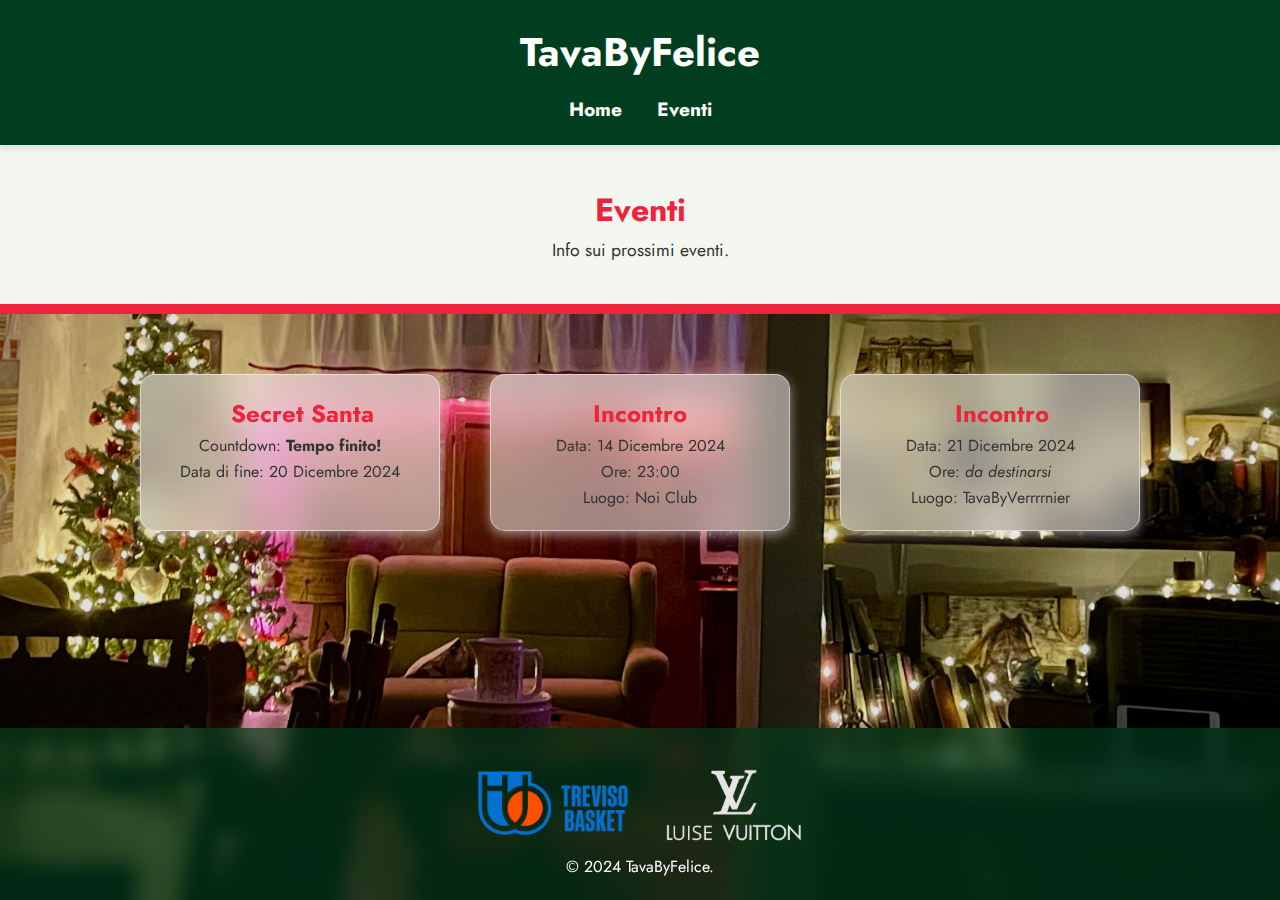
==== eventi.html @ 039716ab "EventUpdateNoiClub" ====
<!DOCTYPE html>
<html lang="it">
<head>
    <meta charset="UTF-8">
    <meta name="viewport" content="width=device-width, initial-scale=1.0">
    <link href="https://fonts.googleapis.com/css2?family=Jost:wght@400;700&display=swap" rel="stylesheet"> 
    <link rel="stylesheet" href="styles-eventi.css"> 
    <title>TavaByFelice</title>
</head>
<body>
    <header>
        <h1>TavaByFelice</h1>
        <nav>
            <ul>
                <li><a href="index.html">Home</a></li>
                <li><a href="eventi.html" id="eventi-link">Eventi</a></li>
                
            </ul>
        </nav>
    </header>
    <main>
        <section class="intro">
            <h2>Eventi</h2>
            <p>Info sui prossimi eventi.</p>
        </section>
        
        <section class="content">
            <div class="card" style="width: 300px; margin: 20px;"> 
                <h3>
                    <span class="indicatore"></span>
                    Secret Santa
                </h3>
                <p>Countdown: <span id="countdown"></span></p>
                <p>Data di fine: 20 Dicembre 2024</p>
            </div>



            <div class="card" style="width: 300px; margin: 20px;"> 
                <h3>
                    Incontro
                </h3>
                <p>Data: 14 Dicembre 2024</p>
                <p>Ore: 23:00</p>
                <p>Luogo: Noi Club</p>
            </div>

            <div class="card" style="width: 300px; margin: 20px;"> 
                <h3>
                    <span class="indicatore"></span>
                    Incontro
                </h3>
                <p>Data: 21 Dicembre 2024</p>
                <p>Ore: <em>da destinarsi</em></p>
                <p>Luogo: TavaByVerrrrnier</p>
            </div>



            <!-- Aggiungere altre card qui -->



    </main>
    <footer>

        <img src="Pics/treviso_basket.png" alt="TrevisoBasketLogo" style="max-width: 150px; height: auto; padding-bottom: 12px;">
        <img src="Pics/LuiseVuitton.png" alt="LuiseVuittonLogo" style="max-width: 170px; height: auto; padding-bottom: 0px; padding-left: 30px; filter:invert(90%);">
        
        <p>&copy; 2024 TavaByFelice.</p>
        
    </footer>
    <script src="countdown.js"></script>
    <script src="snowflakes.js"></script>
</body>
</html>
---- styles-eventi.css ----
/* Reset di base */
* {
    margin: 0;
    padding: 0;
    box-sizing: border-box;
}

/* Impostazioni generali */
body {
    font-family: 'Jost', sans-serif;
    background-color: #f0f8ff;
    color: #333;
    line-height: 1.6;
    background-image: url('Pics/image3.jpg');
    background-size: cover; /* Copre tutta l'area */
    background-position: center 21%; 
    background-repeat: no-repeat; 
}
html, body {
    height: 100%; 
    margin: 0; /
}


header {
    background-color: #003e1f;
    padding: 20px 0;
    text-align: center;
    box-shadow: 0 4px 6px rgba(0, 0, 0, 0.1);
}

header h1 {
    font-size: 2.5rem;
    color: white;
}

header nav ul {
    list-style: none;
    margin-top: 10px;
}

header nav ul li {
    display: inline;
    margin: 0 15px;
}

header nav ul li a {
    text-decoration: none;
    color: white;
    font-weight: 700;
    font-size: 1.2rem;
}

header nav ul li a:hover {
    color: #ef233c;
}

/* Sezione Intro */
.intro {
    background-color: #f3f7f0;
    padding: 40px 20px;
    text-align: center;
    border-bottom: 10px solid #ef233c;
}

.intro h2 {
    font-size: 2rem;
    color: #ef233c;
}

.intro p {
    font-size: 1.1rem;
    color: #333;
}

/* Contenuto principale */
.content {
    display: flex;
    justify-content: center;
    padding: 40px 20px;
    gap: 10px;
}

.card {
    background: rgba(255, 255, 255, 0.507); 
    backdrop-filter: blur(20px); 
    border-radius: 15px; /* Bordi tondi */
    padding: 20px;
    width: 250px;
    box-shadow: 0 4px 12px rgba(255, 255, 255, 0.507);
    text-align: center;
    transition: transform 0.3s ease;
    border: 1px solid rgba(255, 255, 255, 0.5); 
}

.card a {
    text-decoration: none; /* Rimuove la sottolineatura che deriva dal link*/
    color: inherit; /* Mantiene il colore del testo della card */
}

.card:hover {
    transform: scale(1.05);
    background: rgba(255, 255, 255, 0.774);
    cursor: pointer;
}

.card h3 {
    font-size: 1.5rem;
    color: #ef233c;
}

.card p {
    font-size: 1rem;
    color: #333;
}

body {

    display: flex;
    flex-direction: column;
    min-height: 100vh; 
    font-family: 'Jost', sans-serif;
    background-color:  #003e1f;
    color: #333;
    line-height: 1.6;
    background-image: url('Pics/image3.jpg'); 
    background-size: cover; 
    background-position: center 20%; 
    background-repeat: no-repeat; 

}


/* Footer */
footer {
    background: rgba(0, 62, 31, 0.623); /* Mantieni il background originale */
    backdrop-filter: blur(10px); /* Mantieni il blur originale */
    text-align: center; /* Mantieni l'allineamento al centro */
    padding: 20px; /* Mantieni il padding originale */
    color: white; /* Mantieni il colore del testo originale */
    font-size: 1rem; /* Mantieni la dimensione del font originale */
    position: fixed; /* Fissa il footer in basso */
    bottom: 0; /* Posiziona il footer in fondo alla pagina */
    left: 0; /* Allinea il footer a sinistra */
    right: 0; /* Allinea il footer a destra */
    box-shadow: 0 4px 6px rgba(0, 0, 0, 0.1); /* Mantieni l'ombra originale */
    z-index: 1000; /* Assicurati che il footer sia sopra gli altri contenuti */
}





#countdown-container {
    position: absolute;
    top: 20px;
    right: 20px;
    background-color: #ef233c;
    color: white;
    border-radius: 5px;
    box-shadow: 0 4px 6px rgba(0, 0, 0, 0.1);
    width: 250px;
    height: auto;
    padding: 10px;
    display: flex;
    flex-direction: column;
    align-items: center;
}


@media (max-width: 768px) {
    main {
        flex: 1;
        min-height: 140vh;
    }
    
    
    #countdown-container {
        position: relative; 
        top: auto;
        right: auto;
        margin: 20px auto;
        width: 90%;
        border-radius: 20px;
    }


    .intro {
        padding: 10px;
    }

    .content {
        flex-direction: column; /* Cambia la direzione in colonna per schermi piccoli */
        align-items: center; /* Centra le card */
    }

    .card {
        width: 90%; /* Imposta una larghezza del 90% per le card */
        margin: 10px 0; /* Aggiungi margine verticale tra le card */
    }

    body {
        background-image: url('Pics/image4.png'); /* Immagine verticale per dispositivi mobili */
        background-size: cover; /* Copri l'intera area */
        background-position: center -60%; /* Centra l'immagine */
        background-repeat: no-repeat; /* Non ripetere l'immagine */
    }

    footer {
        background: rgba(0, 62, 31, 0.623); /* Mantieni il background originale */
        backdrop-filter: blur(10px); /* Mantieni il blur originale */
        text-align: center; /* Mantieni l'allineamento al centro */
        padding: 20px; /* Mantieni il padding originale */
        color: white; /* Mantieni il colore del testo originale */
        font-size: 1rem; /* Mantieni la dimensione del font originale */
        position: fixed; /* Fissa il footer in basso */
        bottom: 0; /* Posiziona il footer in fondo alla pagina */
        left: 0; /* Allinea il footer a sinistra */
        right: 0; /* Allinea il footer a destra */
        box-shadow: 0 4px 6px rgba(0, 0, 0, 0.1); /* Mantieni l'ombra originale */
        z-index: 1000; /* Assicurati che il footer sia sopra gli altri contenuti */
    }
    

}

.countdown-text {
    font-size: 0.8rem; 
    margin-bottom: 5px; 
}

#countdown {
    font-size: 1rem; 
    font-weight: bold;
}

header {
    position: relative;
}

.indicatore {
    display: inline-block; /* Permette di posizionarlo accanto al testo */
    width: 12px; /* Larghezza del bollino */
    height: 12px; /* Altezza del bollino */
    border-radius: 50%; /* Rende il bollino rotondo */
    background-color: red; /* Colore iniziale del bollino */
    margin-right: 5px; /* Spazio ridotto tra il bollino e il testo */
    opacity: 0; /* Inizialmente invisibile */
    animation: blink 2s infinite; /* Applica l'animazione */
}

@keyframes blink {
    0%, 100% {
        opacity: 0; /* Inizia e finisce invisibile */
    }
    50% {
        opacity: 1; /* Diventa visibile a metà animazione */
    }
}


.snowflake {
    position: absolute;
    top: -10%; /* Inizia sopra la pagina */
    font-size: 24px; /* Dimensione del fiocco di neve */
    animation-name: fall;
    animation-timing-function: linear;
    animation-iteration-count: 1;
    color: white;
}

@keyframes fall {
    0% {
        transform: translateY(0);
        opacity: 1; /* Opacità iniziale */
    }
    100% {
        transform: translateY(30vh); /* Caduta fino in fondo alla parte verde */
        opacity: 0; /* Opacità finale */
    }
    
}
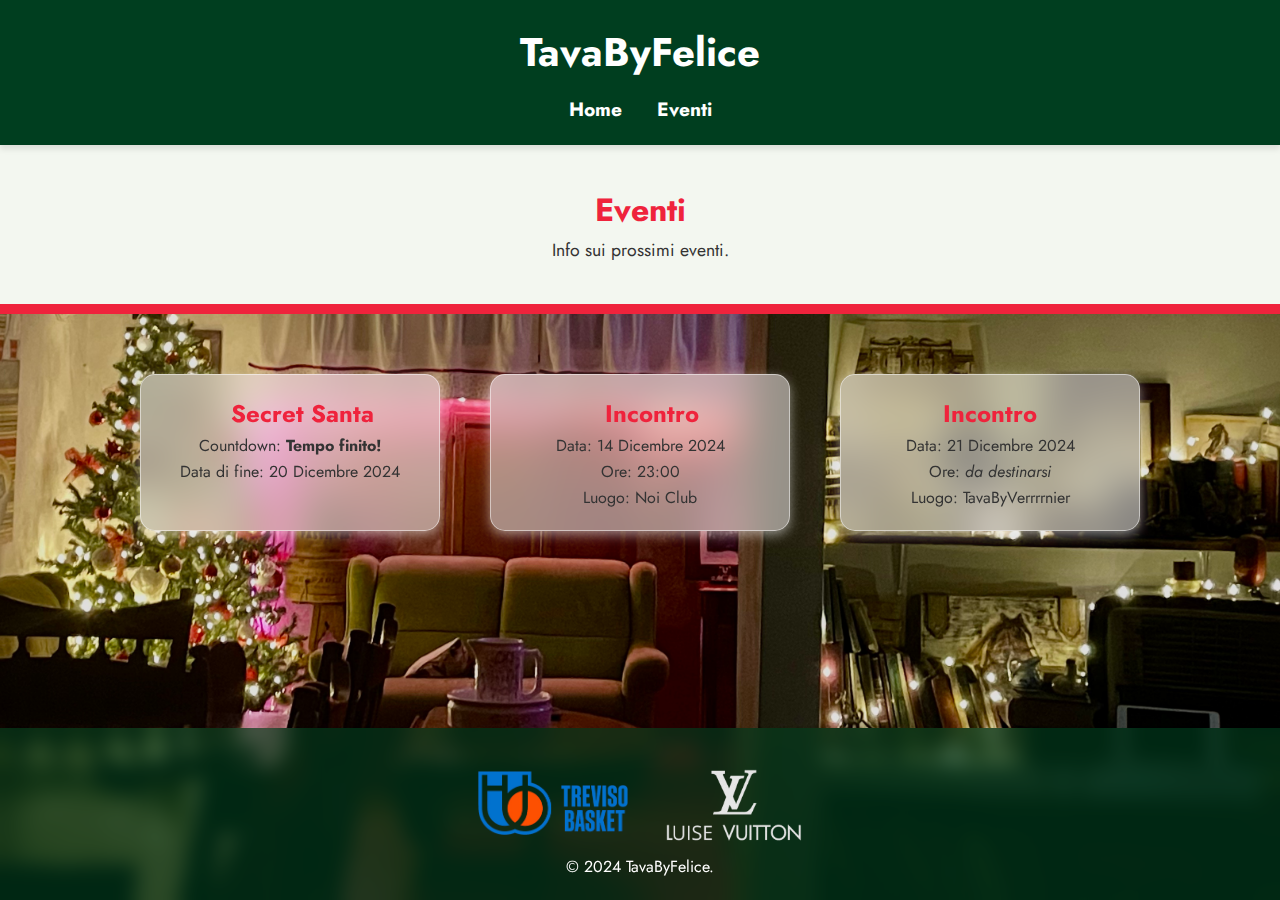
==== commit 2e338787: "IndicatoreFix" ====
--- a/eventi.html
+++ b/eventi.html
@@ -38,6 +38,7 @@
 
             <div class="card" style="width: 300px; margin: 20px;"> 
                 <h3>
+                    <span class="indicatore"></span>
                     Incontro
                 </h3>
                 <p>Data: 14 Dicembre 2024</p>
@@ -47,7 +48,7 @@
 
             <div class="card" style="width: 300px; margin: 20px;"> 
                 <h3>
-                    <span class="indicatore"></span>
+
                     Incontro
                 </h3>
                 <p>Data: 21 Dicembre 2024</p>
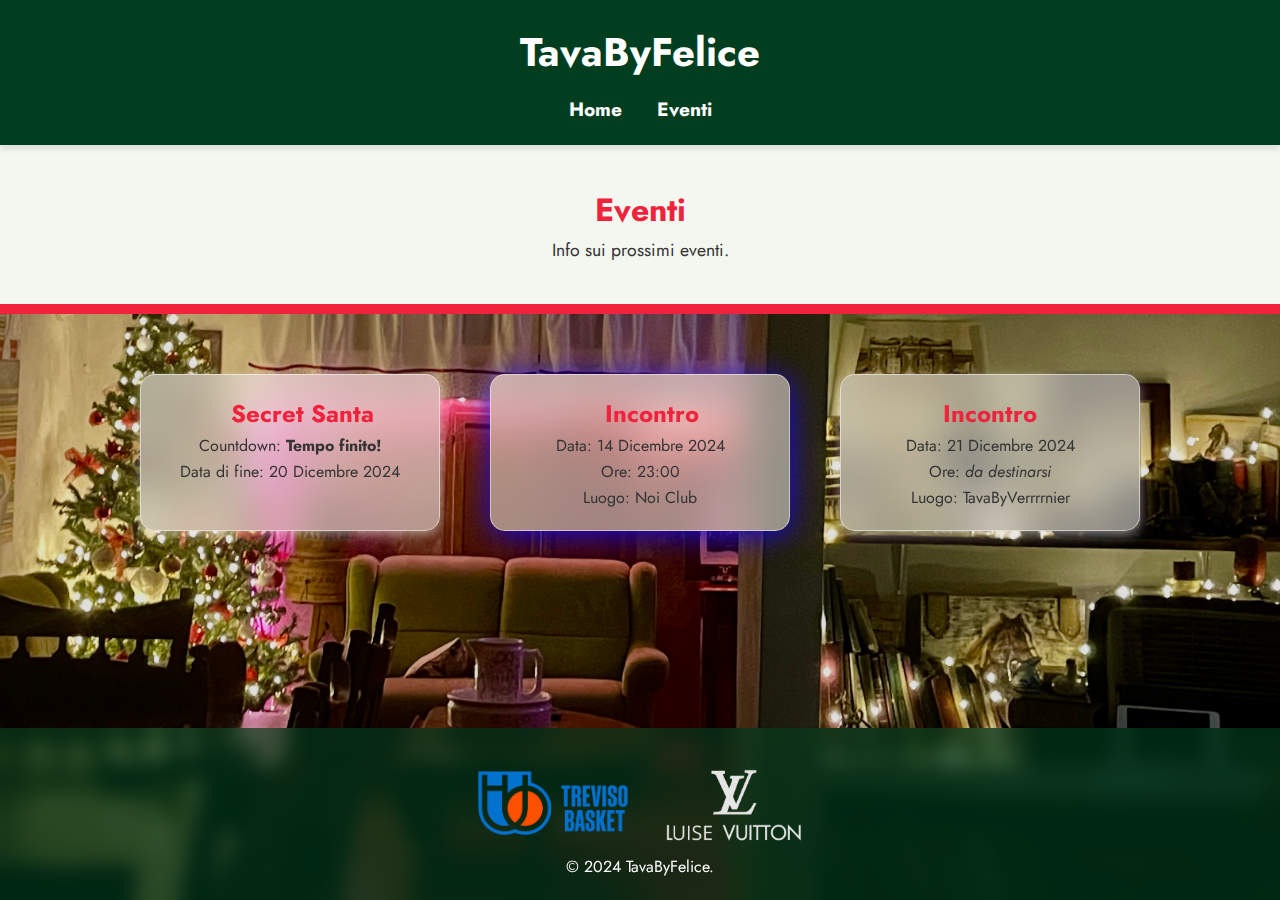
==== commit bc119c5e: "CardEvidenziata" ====
--- a/eventi.html
+++ b/eventi.html
@@ -36,14 +36,16 @@
 
 
 
-            <div class="card" style="width: 300px; margin: 20px;"> 
-                <h3>
-                    <span class="indicatore"></span>
-                    Incontro
-                </h3>
-                <p>Data: 14 Dicembre 2024</p>
-                <p>Ore: 23:00</p>
-                <p>Luogo: Noi Club</p>
+            <div class="card" style="width: 300px; margin: 20px; box-shadow: 0 4px 30px rgb(24, 9, 226);"> 
+                <a href="https://noiclub.net/" target="_blank"> 
+                    <h3>
+                        <span class="indicatore"></span>
+                        Incontro
+                    </h3>
+                    <p>Data: 14 Dicembre 2024</p>
+                    <p>Ore: 23:00</p>
+                    <p>Luogo: Noi Club</p>
+                </a>
             </div>
 
             <div class="card" style="width: 300px; margin: 20px;"> 
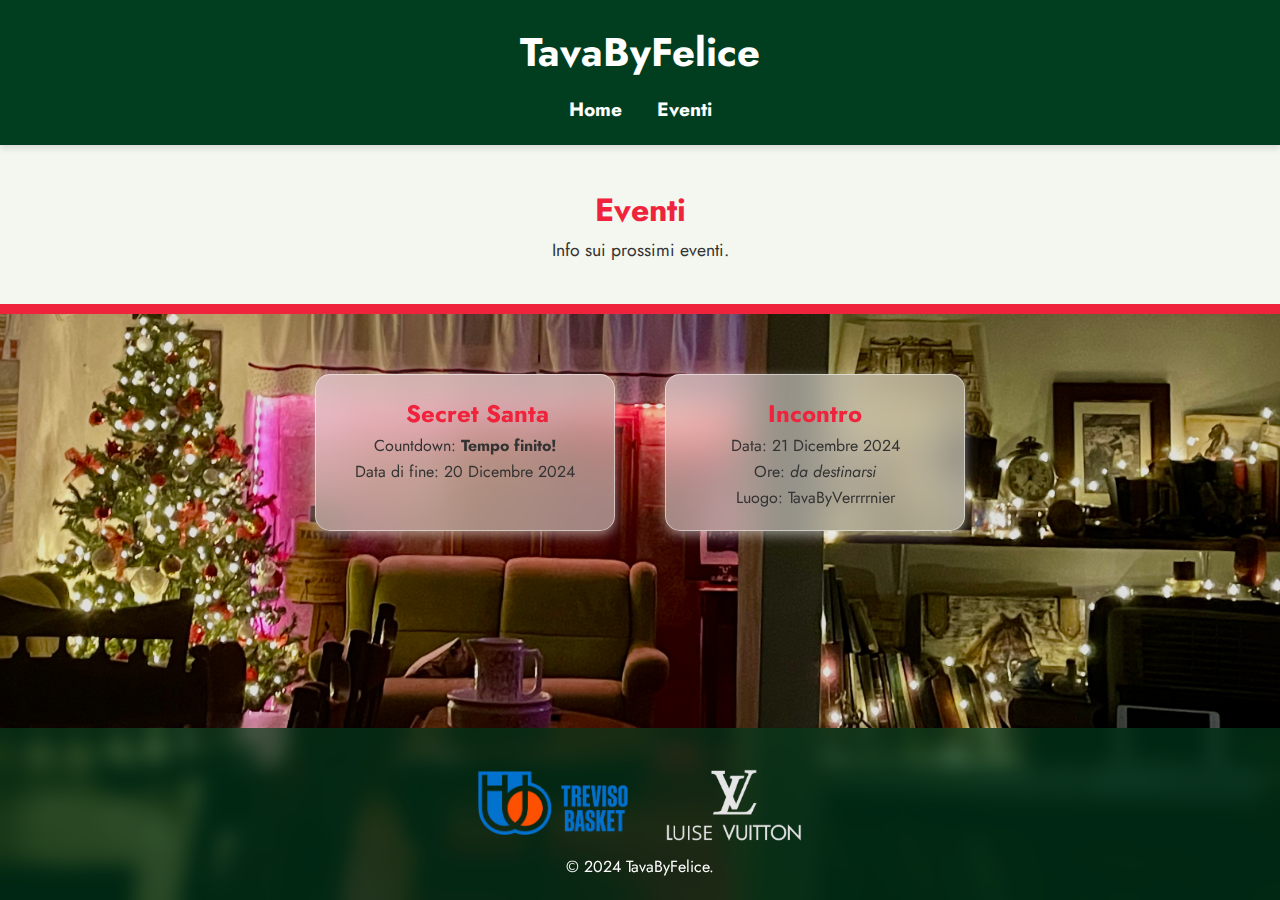
==== commit f43e8812: "RimozioneEvento" ====
--- a/eventi.html
+++ b/eventi.html
@@ -34,20 +34,6 @@
                 <p>Data di fine: 20 Dicembre 2024</p>
             </div>
 
-
-
-            <div class="card" style="width: 300px; margin: 20px; box-shadow: 0 4px 30px rgb(24, 9, 226);"> 
-                <a href="https://noiclub.net/" target="_blank"> 
-                    <h3>
-                        <span class="indicatore"></span>
-                        Incontro
-                    </h3>
-                    <p>Data: 14 Dicembre 2024</p>
-                    <p>Ore: 23:00</p>
-                    <p>Luogo: Noi Club</p>
-                </a>
-            </div>
-
             <div class="card" style="width: 300px; margin: 20px;"> 
                 <h3>
 
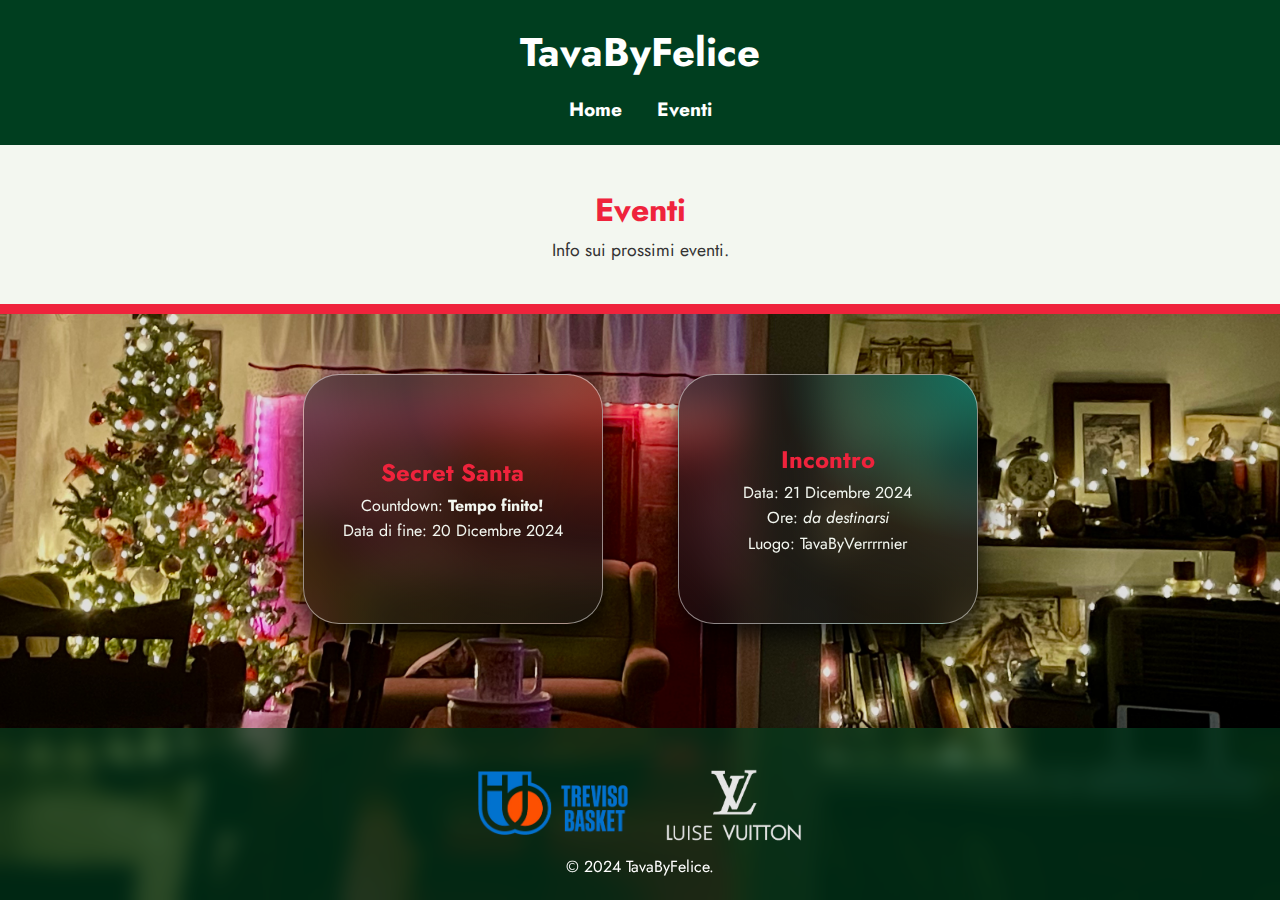
==== commit 4fd209e9: "Version 3.0" ====
--- a/eventi.html
+++ b/eventi.html
@@ -4,7 +4,7 @@
     <meta charset="UTF-8">
     <meta name="viewport" content="width=device-width, initial-scale=1.0">
     <link href="https://fonts.googleapis.com/css2?family=Jost:wght@400;700&display=swap" rel="stylesheet"> 
-    <link rel="stylesheet" href="styles-eventi.css"> 
+    <link rel="stylesheet" href="styles-prova.css"> 
     <title>TavaByFelice</title>
 </head>
 <body>
@@ -25,7 +25,7 @@
         </section>
         
         <section class="content">
-            <div class="card" style="width: 300px; margin: 20px;"> 
+            <div class="card red" style="width: 300px; margin: 20px;"> 
                 <h3>
                     <span class="indicatore"></span>
                     Secret Santa
@@ -34,7 +34,7 @@
                 <p>Data di fine: 20 Dicembre 2024</p>
             </div>
 
-            <div class="card" style="width: 300px; margin: 20px;"> 
+            <div class="card green" style="width: 300px; margin: 20px;"> 
                 <h3>
 
                     Incontro
--- a/styles-prova.css
+++ b/styles-prova.css
@@ -0,0 +1,280 @@
+/* Reset di base */
+* {
+    margin: 0;
+    padding: 0;
+    box-sizing: border-box;
+  }
+  
+  /* Impostazioni generali */
+  body {
+    display: flex;
+    flex-direction: column;
+    min-height: 100vh;
+    font-family: 'Jost', sans-serif;
+    background-color: #f0f8ff;
+    color: #333;
+    line-height: 1.6;
+    background-image: url('Pics/image3.jpg');
+    background-size: cover;
+    background-position: center 20%;
+    background-repeat: no-repeat;
+  }
+  
+  /* Header */
+  header {
+    background-color: #003e1f;
+    padding: 20px 0;
+    text-align: center;
+    box-shadow: 0 4px 6px rgba(0, 0, 0, 0.1);
+    position: relative;
+  }
+  
+  header h1 {
+    font-size: 2.5rem;
+    color: white;
+  }
+  
+  header nav ul {
+    list-style: none;
+    margin-top: 10px;
+  }
+  
+  header nav ul li {
+    display: inline;
+    margin: 0 15px;
+  }
+  
+  header nav ul li a {
+    text-decoration: none;
+    color: white;
+    font-weight: 700;
+    font-size: 1.2rem;
+  }
+  
+  header nav ul li a:hover {
+    color: #ef233c;
+  }
+  
+  /* Sezione Intro */
+  .intro {
+    background-color: #f3f7f0;
+    backdrop-filter: blur(10px);
+    padding: 40px 20px;
+    text-align: center;
+    border-bottom: 10px solid #ef233c;
+  }
+  
+  .intro h2 {
+    font-size: 2rem;
+    color: #ef233c;
+  }
+  
+  .intro p {
+    font-size: 1.1rem;
+    color: #333;
+  }
+  
+  /* Contenuto principale */
+  main {
+    flex: 1;
+    display: flex;
+    flex-direction: column;
+    margin-bottom: 200px;
+  }
+  
+  .content {
+    display: flex;
+    justify-content: center;
+    padding: 40px 20px;
+    gap: 35px;
+    flex-wrap: wrap;
+  }
+  
+  /* Card */
+  .card {
+    background: rgba(255, 255, 255, 0.507);
+    backdrop-filter: blur(20px);
+    border-radius: 2.25rem;
+    padding: 20px;
+    width: 250px;
+    height: 250px;
+    box-shadow: 1px 12px 25px rgba(0, 0, 0, 0.78);
+    text-align: center;
+    transition: transform 0.5s ease;
+    border: 1px solid rgba(255, 255, 255, 0.5);
+    position: relative;
+    display: grid;
+    place-content: center;
+    place-items: center;
+  }
+  
+  .card a {
+    text-decoration: none;
+    color: inherit;
+  }
+  
+  .card:hover {
+    transform: scale(1.05);
+    background: rgba(255, 255, 255, 0.774);
+    cursor: pointer;
+  }
+  
+  /* Varianti di colore */
+  .green {
+    background: radial-gradient(ellipse at right top, #107667ed 0%, #15141993 47%, #1514196e 100%);
+  }
+  .green:hover {
+    background: rgba(16, 118, 103, 0.8);
+  }
+  
+  .blue {
+    background: radial-gradient(ellipse at right top, #00458f8f 0%, #151419 45%, #151419 100%);
+  }
+  .blue:hover {
+    background: rgba(0, 69, 143, 0.8);
+  }
+  
+  .orange {
+    background: radial-gradient(ellipse at right top, #ffb74194 0%, #151419 47%, #151419 100%);
+  }
+  .orange:hover {
+    background: rgba(255, 183, 65, 0.8);
+  }
+  
+  .red {
+    background: radial-gradient(ellipse at right top, #a63d2a82 0%, #15141993 47%, #1514196e 100%);
+  }
+  .red:hover {
+    background: rgba(166, 61, 42, 0.336);
+  }
+  
+  /* Effetti al passaggio del mouse */
+  .card h3 {
+    font-size: 1.5rem;
+    color: #ef233c;
+  }
+  
+  .card p {
+    font-size: 1rem;
+    color: #f3f7f0;
+  }
+  
+  /* Countdown Container */
+  #countdown-container {
+    position: absolute;
+    top: 20px;
+    right: 20px;
+    background-color: #ef233c;
+    color: white;
+    border-radius: 5px;
+    box-shadow: 0 4px 6px rgba(0, 0, 0, 0.1);
+    width: 250px;
+    padding: 10px;
+    display: flex;
+    flex-direction: column;
+    align-items: center;
+  }
+  
+  .countdown-text {
+    font-size: 0.8rem;
+    margin-bottom: 5px;
+  }
+  
+  #countdown {
+    font-size: 1rem;
+    font-weight: bold;
+  }
+  
+/* Footer */
+footer {
+    background: rgba(0, 62, 31, 0.623);
+    backdrop-filter: blur(10px);
+    text-align: center;
+    padding: 20px;
+    color: white;
+    font-size: 1rem;
+    position: fixed;
+    bottom: 0;
+    left: 0;
+    right: 0;
+    box-shadow: 0 4px 6px rgba(0, 0, 0, 0.1);
+    z-index: 1000;
+    overflow: hidden; /* Nasconde l'overflow del pseudo-elemento */
+}
+
+
+
+  
+  /* Fiocchi di neve */
+  .snowflake {
+    position: absolute;
+    top: -10%;
+    font-size: 24px;
+    animation-name: fall;
+    animation-timing-function: linear;
+    animation-iteration-count: 1;
+    color: white;
+  }
+  
+  @keyframes fall {
+    0% {
+      transform: translateY(0);
+      opacity: 1;
+    }
+    100% {
+      transform: translateY(30vh);
+      opacity: 0;
+    }
+  }
+  
+  /* Media Query per schermi piccoli */
+  @media (max-width: 768px) {
+    .content {
+      flex-direction: column;
+      align-items: center;
+    }
+  
+    .card {
+      width: 90%;
+      margin: 10px 0;
+    }
+  
+    #countdown-container {
+      position: relative;
+      top: auto;
+      right: auto;
+      margin: 20px auto;
+      width: 90%;
+      border-radius: 20px;
+    }
+
+
+        body {
+        background-image: url('Pics/image4.png');
+        background-size: cover;
+        background-position: center -49%;
+    }
+
+    /* Pseudo-elemento per il bordo animato */
+footer::before {
+    content: '';
+    position: absolute;
+    top: 0;
+    left: 0;
+    width: 100%;
+    height: 2px; /* Altezza del bordo */
+    background: linear-gradient(90deg, rgba(0, 62, 31, 0),  #f0f8ff, rgba(0, 62, 31, 0.041));
+    animation: animate-border 10s linear ;
+}
+
+/* Animazione del bordo */
+@keyframes animate-border {
+    0% {
+        transform: translateX(-100%);
+    }
+    100% {
+        transform: translateX(0%);
+    }
+}
+  }
+  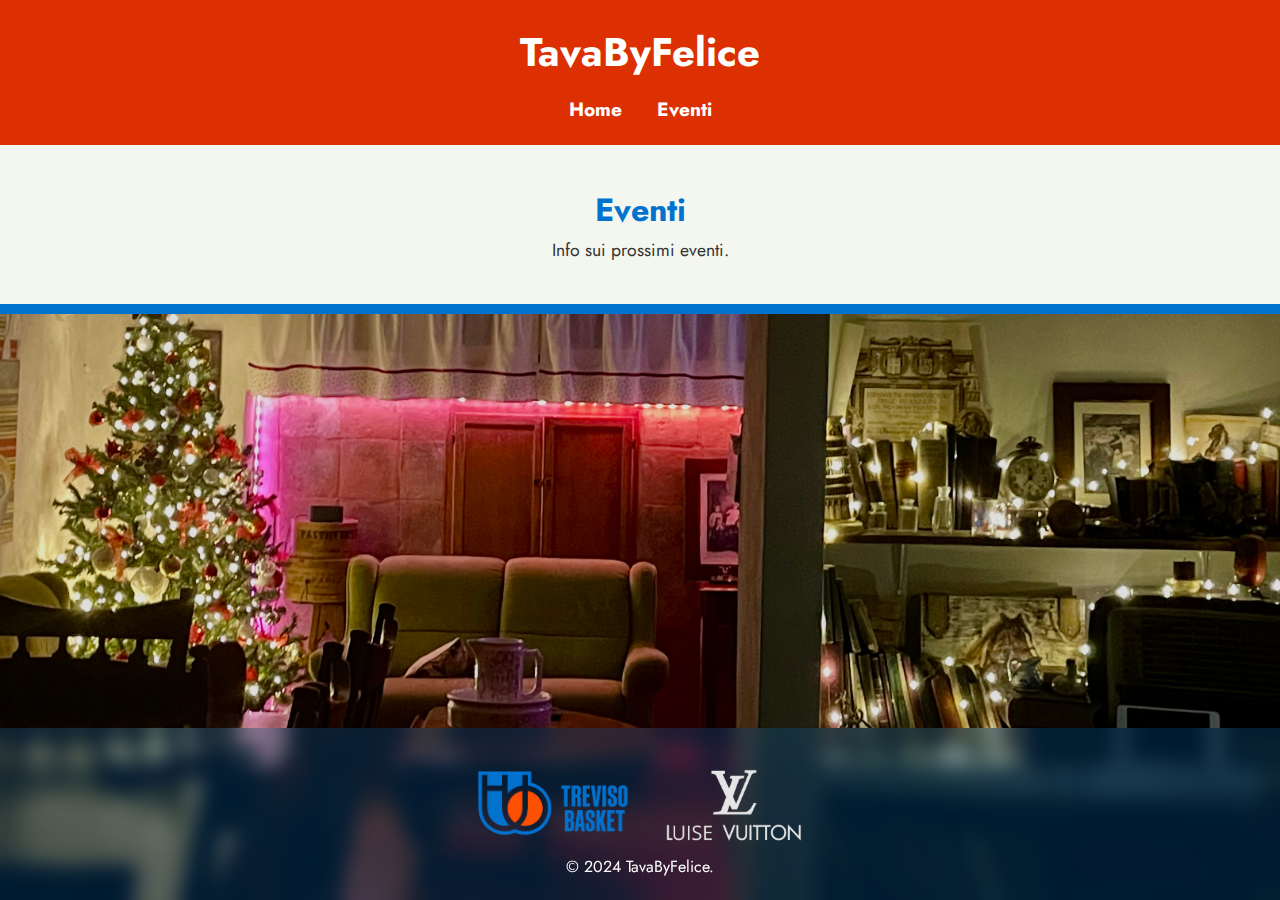
==== commit 895d3d4a: "V2.0" ====
--- a/eventi.html
+++ b/eventi.html
@@ -25,24 +25,6 @@
         </section>
         
         <section class="content">
-            <div class="card red" style="width: 300px; margin: 20px;"> 
-                <h3>
-                    <span class="indicatore"></span>
-                    Secret Santa
-                </h3>
-                <p>Countdown: <span id="countdown"></span></p>
-                <p>Data di fine: 20 Dicembre 2024</p>
-            </div>
-
-            <div class="card green" style="width: 300px; margin: 20px;"> 
-                <h3>
-
-                    Incontro
-                </h3>
-                <p>Data: 21 Dicembre 2024</p>
-                <p>Ore: <em>da destinarsi</em></p>
-                <p>Luogo: TavaByVerrrrnier</p>
-            </div>
 
 
 
--- a/styles-prova.css
+++ b/styles-prova.css
@@ -11,7 +11,7 @@
     flex-direction: column;
     min-height: 100vh;
     font-family: 'Jost', sans-serif;
-    background-color: #f0f8ff;
+    background-color: #dc2f02;
     color: #333;
     line-height: 1.6;
     background-image: url('Pics/image3.jpg');
@@ -22,7 +22,7 @@
   
   /* Header */
   header {
-    background-color: #003e1f;
+    background-color: #dc2f02;
     padding: 20px 0;
     text-align: center;
     box-shadow: 0 4px 6px rgba(0, 0, 0, 0.1);
@@ -52,8 +52,25 @@
   }
   
   header nav ul li a:hover {
-    color: #ef233c;
-  }
+    color: #35a4ff;
+    filter: drop-shadow(0 0 8px #0172CD);
+    transition: ease-in-out 0.3s;
+  }
+
+  header nav ul li a::after {
+    content: '';
+    position: absolute;
+    width: 0; /* Inizia con larghezza 0 */
+    height: 2.5px; /* Altezza della sottolineatura */
+    background-color: #0172CD; /* Colore della sottolineatura */
+    bottom: -2px; /* Posizione rispetto al testo */
+    left: 0;
+    transition: width 0.3s ease; /* Animazione della larghezza */
+}
+
+header nav ul li a:hover::after {
+    width: 100%; /* Espande la sottolineatura al 100% della larghezza del testo */
+}
   
   /* Sezione Intro */
   .intro {
@@ -61,12 +78,12 @@
     backdrop-filter: blur(10px);
     padding: 40px 20px;
     text-align: center;
-    border-bottom: 10px solid #ef233c;
+    border-bottom: 10px solid #0172CD;
   }
   
   .intro h2 {
     font-size: 2rem;
-    color: #ef233c;
+    color: #0172CD;
   }
   
   .intro p {
@@ -124,7 +141,7 @@
     background: radial-gradient(ellipse at right top, #107667ed 0%, #15141993 47%, #1514196e 100%);
   }
   .green:hover {
-    background: rgba(16, 118, 103, 0.8);
+    background: #dc2e0256;
   }
   
   .blue {
@@ -145,13 +162,13 @@
     background: radial-gradient(ellipse at right top, #a63d2a82 0%, #15141993 47%, #1514196e 100%);
   }
   .red:hover {
-    background: rgba(166, 61, 42, 0.336);
+    background: #dc2e0256;
   }
   
   /* Effetti al passaggio del mouse */
   .card h3 {
     font-size: 1.5rem;
-    color: #ef233c;
+    color: #0172CD;
   }
   
   .card p {
@@ -187,7 +204,7 @@
   
 /* Footer */
 footer {
-    background: rgba(0, 62, 31, 0.623);
+    background: #0172ce3d;
     backdrop-filter: blur(10px);
     text-align: center;
     padding: 20px;
@@ -227,6 +244,29 @@
     }
   }
   
+/* Indicatore per gli eventi */
+.indicatore {
+    display: inline-block;
+    width: 12px;
+    height: 12px;
+    border-radius: 50%;
+    background-color: red;
+    margin-right: 5px;
+    opacity: 0;
+    animation: blink 2s infinite;
+}
+
+@keyframes blink {
+    0%, 100% {
+        opacity: 0;
+    }
+    50% {
+        opacity: 1;
+    }
+}
+
+
+
   /* Media Query per schermi piccoli */
   @media (max-width: 768px) {
     .content {
@@ -263,7 +303,7 @@
     left: 0;
     width: 100%;
     height: 2px; /* Altezza del bordo */
-    background: linear-gradient(90deg, rgba(0, 62, 31, 0),  #f0f8ff, rgba(0, 62, 31, 0.041));
+    background: linear-gradient(90deg, rgba(0, 62, 31, 0),  #EB4A00, rgba(0, 62, 31, 0.041));
     animation: animate-border 10s linear ;
 }
 
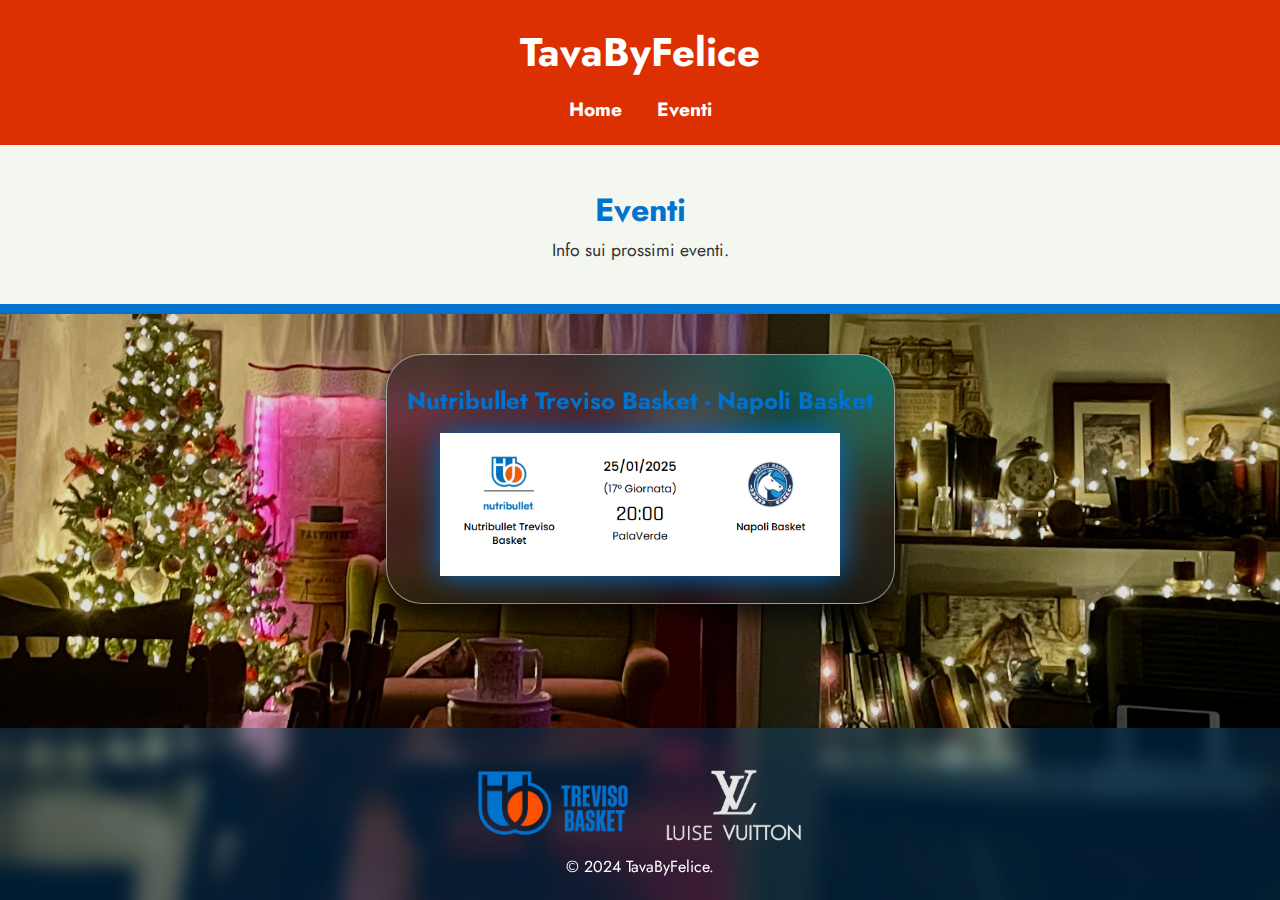
==== commit 51325f9b: "V2.0.1" ====
--- a/eventi.html
+++ b/eventi.html
@@ -26,7 +26,11 @@
         
         <section class="content">
 
+            <div class="card green">
+                <h3>Nutribullet Treviso Basket - Napoli Basket</h3>
+                <img id="treviso-match" src="Pics/partita_treviso.png" alt="TrevisoBasketMatchNapoli" style="max-width: 400px; height: auto; padding-bottom: 0px; padding-top: 12px;">
 
+            </div>
 
             <!-- Aggiungere altre card qui -->
 
--- a/styles-prova.css
+++ b/styles-prova.css
@@ -136,9 +136,14 @@
     cursor: pointer;
   }
   
+
+
+
+
   /* Varianti di colore */
   .green {
     background: radial-gradient(ellipse at right top, #107667ed 0%, #15141993 47%, #1514196e 100%);
+    width: auto;
   }
   .green:hover {
     background: #dc2e0256;
@@ -265,10 +270,27 @@
     }
 }
 
-
+#treviso-match {
+  filter: drop-shadow(0 0 15px #0172CD);
+  transition: transform 0.5s ease;
+  image-rendering: crisp-edges;
+}
+
+#treviso-match:hover {
+  transform: scale(1.3);
+}
 
   /* Media Query per schermi piccoli */
   @media (max-width: 768px) {
+    #treviso-match {
+      width: 300px;
+      filter: drop-shadow(0 0 8px #0172CD);
+    }
+
+    #treviso-match:hover {
+      transform: none;
+    }
+
     .content {
       flex-direction: column;
       align-items: center;
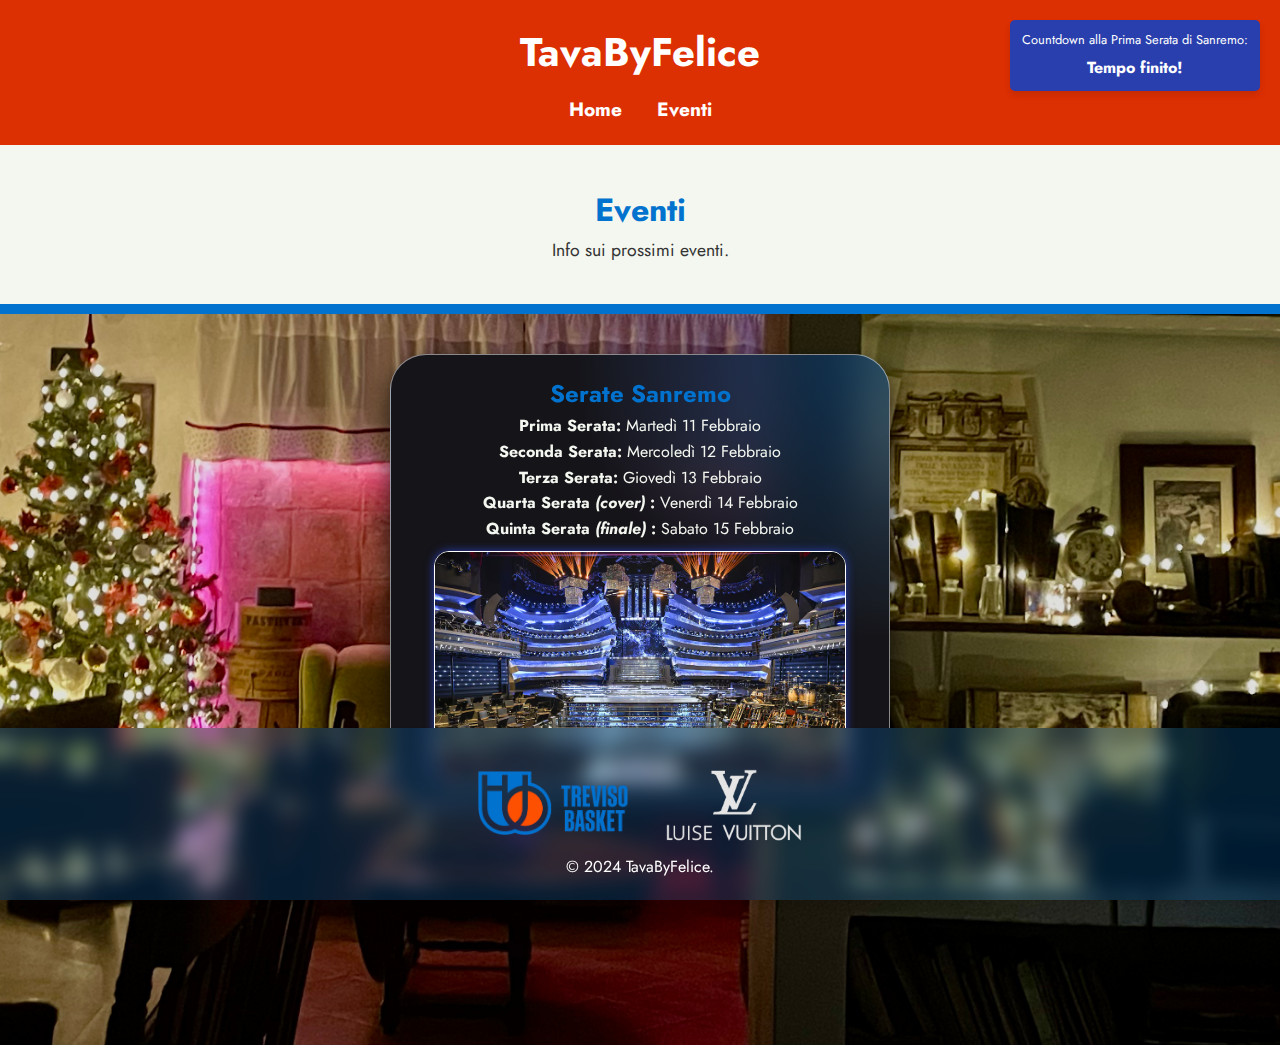
==== commit f0ba924b: "SanremoUpdate" ====
--- a/eventi.html
+++ b/eventi.html
@@ -10,6 +10,10 @@
 <body>
     <header>
         <h1>TavaByFelice</h1>
+        <div id="countdown-container">
+            <p class="countdown-text">Countdown alla Prima Serata di Sanremo:</p>
+            <div id="countdown"></div>
+        </div>
         <nav>
             <ul>
                 <li><a href="index.html">Home</a></li>
@@ -25,13 +29,21 @@
         </section>
         
         <section class="content">
-
-            <div class="card green">
-                <h3>Nutribullet Treviso Basket - Napoli Basket</h3>
-                <img id="treviso-match" src="Pics/partita_treviso.png" alt="TrevisoBasketMatchNapoli" style="max-width: 400px; height: auto; padding-bottom: 0px; padding-top: 12px;">
-
+            <div class="card blue sanremo-card">
+                <a href="eventi.html"> 
+                    <h3>Serate Sanremo</h3>
+                    <p><strong>Prima Serata: </strong>Martedì 11 Febbraio</p>
+                    <p><strong>Seconda Serata: </strong>Mercoledì 12 Febbraio</p>
+                    <p><strong>Terza Serata: </strong>Giovedì 13 Febbraio</p>
+                    <p><strong>Quarta Serata <em>(cover)</em> : </strong>Venerdì 14 Febbraio</p>
+                    <p><strong>Quinta Serata <em>(finale)</em> : </strong>Sabato 15 Febbraio</p>
+                    <div class="slideshow-container">
+                        <img class="sanremo-img" src="Pics/sanremoScenografia.avif" alt="Sanremo scenografia 1">
+                        <img class="sanremo-img" src="Pics/carloo.jpg" alt="Carlo Conti" style="display:none;">
+                        <img class="sanremo-img" src="Pics/sanremo2025logo.jpg" alt="Logo Sanremo 2025" style="display:none;">
+                    </div>
+                </a>
             </div>
-
             <!-- Aggiungere altre card qui -->
 
 
@@ -41,11 +53,12 @@
 
         <img src="Pics/treviso_basket.png" alt="TrevisoBasketLogo" style="max-width: 150px; height: auto; padding-bottom: 12px;">
         <img src="Pics/LuiseVuitton.png" alt="LuiseVuittonLogo" style="max-width: 170px; height: auto; padding-bottom: 0px; padding-left: 30px; filter:invert(90%);">
-        
+
         <p>&copy; 2024 TavaByFelice.</p>
         
     </footer>
     <script src="countdown.js"></script>
     <script src="snowflakes.js"></script>
+    <script src="slideshow.js"></script>
 </body>
 </html>--- a/styles-prova.css
+++ b/styles-prova.css
@@ -114,7 +114,7 @@
     border-radius: 2.25rem;
     padding: 20px;
     width: 250px;
-    height: 250px;
+    height: auto;
     box-shadow: 1px 12px 25px rgba(0, 0, 0, 0.78);
     text-align: center;
     transition: transform 0.5s ease;
@@ -131,11 +131,66 @@
   }
   
   .card:hover {
-    transform: scale(1.05);
+    transform: scale(0.98);
     background: rgba(255, 255, 255, 0.774);
     cursor: pointer;
   }
   
+
+  .sanremo-card {
+    width: 500px; /* Imposta la larghezza desiderata */
+    position: relative; /* Assicura che gli elementi assoluti siano posizionati relativamente a questa card */
+    display: flex;
+    justify-content: center;
+    align-items: center;
+    flex-direction: column;
+}
+
+.slideshow-container {
+  position: relative;
+  width: 100%;
+  height: auto;
+  overflow: hidden; /* Assicura che le immagini non escano dal contenitore */
+  display: flex;
+  justify-content: center;
+  align-items: center;
+}
+
+.sanremo-img {
+  width: 90%;
+  margin-top: 10px;
+  border-radius: 15px;
+  border: solid 1.2px white;
+  box-shadow: 0 0px 10px #293FAD;
+  display: none; /* Nascondi tutte le immagini inizialmente */
+  animation: blurImmagini 8s infinite;
+  animation-timing-function: ease-in-out;
+
+}
+
+.sanremo-img:first-child {
+  display: block; /* Mostra la prima immagine */
+}
+
+@keyframes blurImmagini {
+  0% {
+    filter: blur(5px);
+    opacity: 0;
+  }
+  10% {
+    filter: blur(0px);
+    opacity: 1;
+  }
+  90% {
+    filter: blur(0px);
+    opacity: 1;
+  }
+  100% {
+    filter: blur(5px);
+    opacity: 0;
+  }
+  
+}
 
 
 
@@ -186,7 +241,7 @@
     position: absolute;
     top: 20px;
     right: 20px;
-    background-color: #ef233c;
+    background-color: #293FAD;
     color: white;
     border-radius: 5px;
     box-shadow: 0 4px 6px rgba(0, 0, 0, 0.1);
@@ -270,27 +325,9 @@
     }
 }
 
-#treviso-match {
-  filter: drop-shadow(0 0 15px #0172CD);
-  transition: transform 0.5s ease;
-  image-rendering: crisp-edges;
-}
-
-#treviso-match:hover {
-  transform: scale(1.3);
-}
 
   /* Media Query per schermi piccoli */
   @media (max-width: 768px) {
-    #treviso-match {
-      width: 300px;
-      filter: drop-shadow(0 0 8px #0172CD);
-    }
-
-    #treviso-match:hover {
-      transform: none;
-    }
-
     .content {
       flex-direction: column;
       align-items: center;
